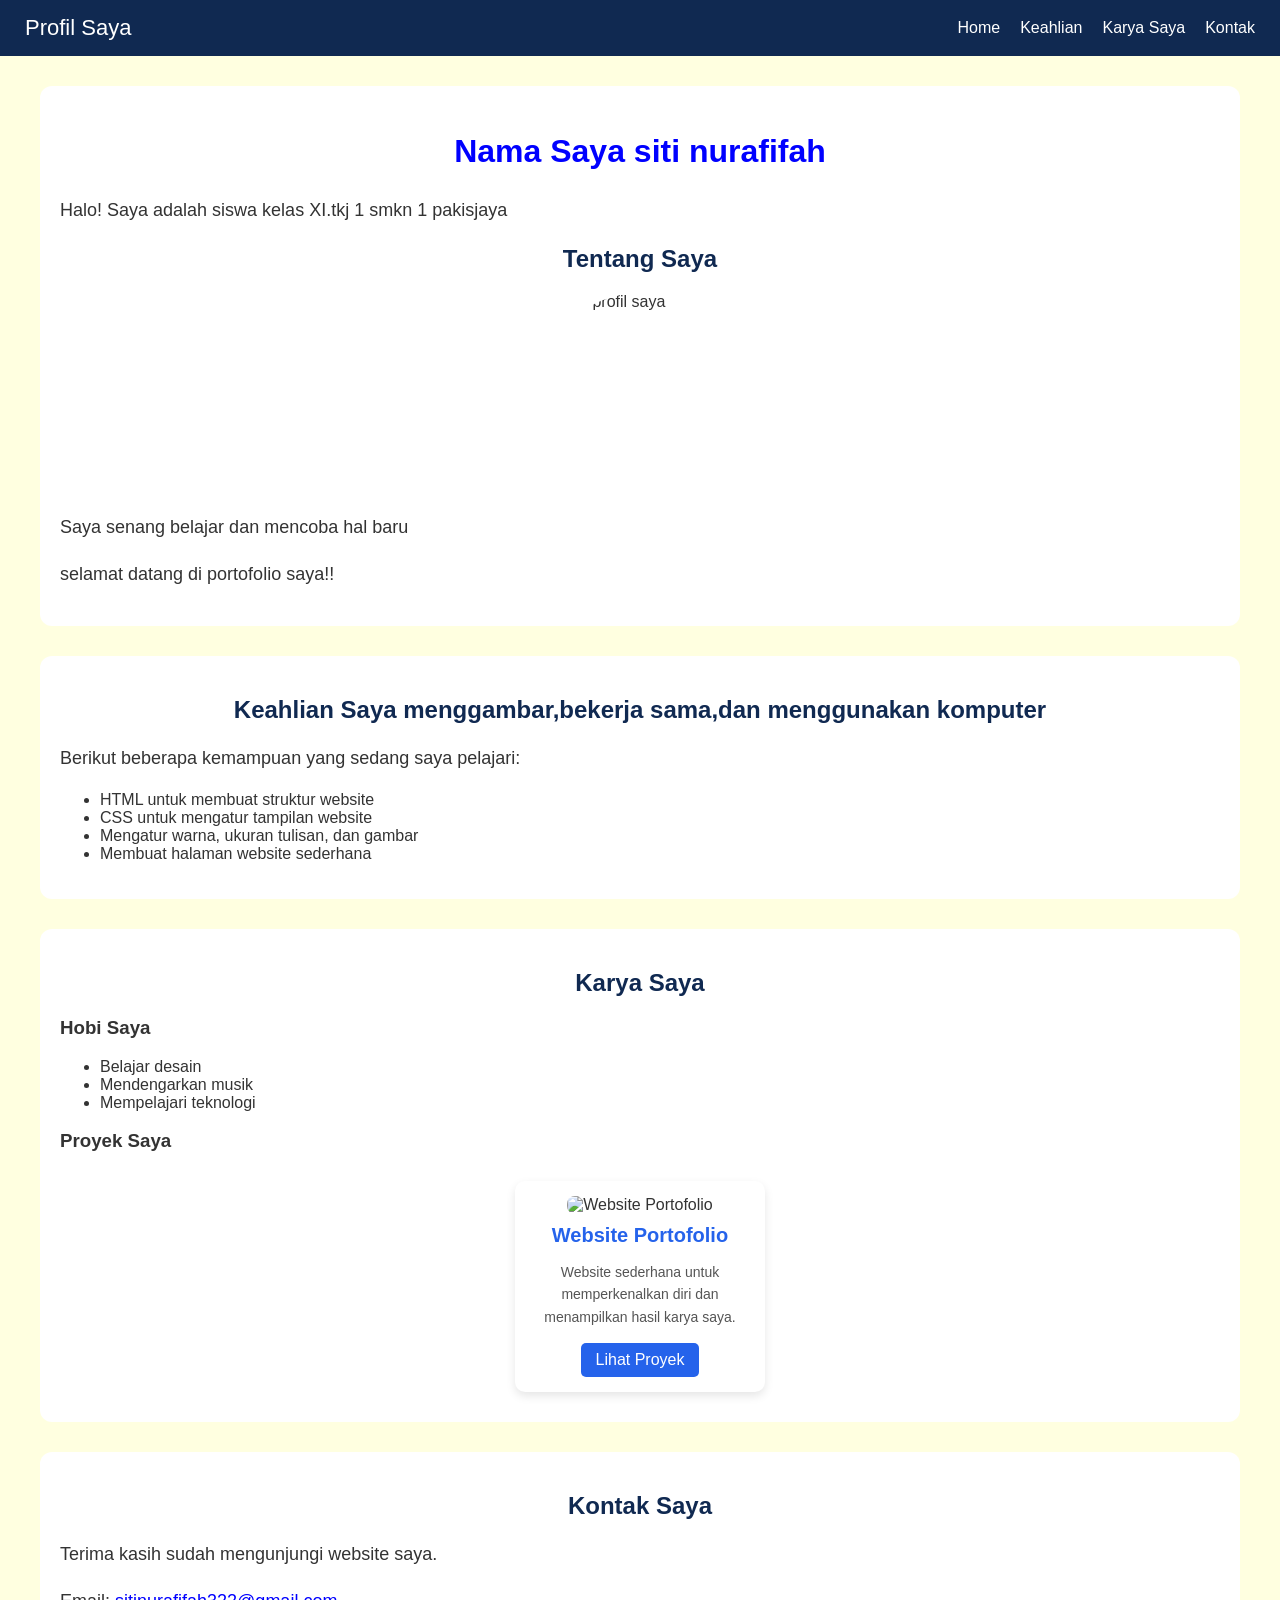
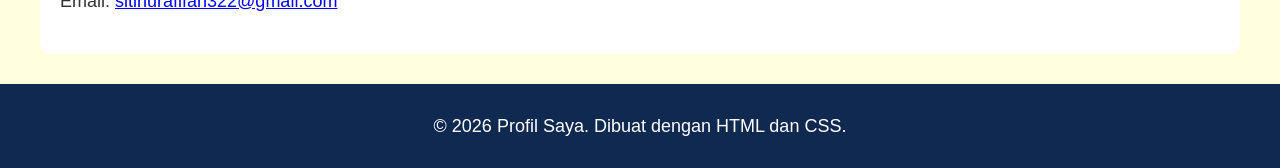
==== index.html @ 24346b57 "Update and rename Afifah.html to index.html" ====
<!DOCTYPE html>
<html lang="id">
<head>
    <meta charset="UTF-8">
    <meta name="viewport" content="width=device-width, initial-scale=1.0">
    <title>Profil Saya</title>

    <!-- Menghubungkan HTML dengan CSS -->
    <link rel="stylesheet" href="style.css">
    <link rel="stylesheet" href="responsive.css">
</head>
<body>

    <!-- NAVBAR: BAGIAN BARU -->
    <nav>
        <div class="logo">Profil Saya</div>

        <ul>
            <li><a href="#home">Home</a></li>
            <li><a href="#keahlian">Keahlian</a></li>
            <li><a href="#karya">Karya Saya</a></li>
            <li><a href="#kontak">Kontak</a></li>
        </ul>
    </nav>

    <!-- HOME: PENGEMBANGAN KONTEN LAMA -->
    <section id="home">
        <h1>Nama Saya siti nurafifah</h1>

        <p>
            Halo! Saya adalah siswa kelas XI.tkj 1 smkn 1 pakisjaya
           
        </p>

        <h2>Tentang Saya</h2>

        <img
            src="afifah.webp"
            alt="Foto profil saya"
            class="foto-profil"
        >

        <p>
            Saya senang belajar dan mencoba hal baru
           
        </p>

        <p>
            selamat datang di portofolio saya!!
          
        </p>
    </section>

    <!-- KEAHLIAN: BAGIAN BARU -->
    <section id="keahlian">
        <h2>Keahlian Saya menggambar,bekerja sama,dan menggunakan komputer</h2>

        <p>Berikut beberapa kemampuan yang sedang saya pelajari:</p>

        <ul class="daftar-keahlian">
            <li>HTML untuk membuat struktur website</li>
            <li>CSS untuk mengatur tampilan website</li>
            <li>Mengatur warna, ukuran tulisan, dan gambar</li>
            <li>Membuat halaman website sederhana</li>
        </ul>
    </section>

    <!-- KARYA SAYA -->
    <section id="karya">
        <h2>Karya Saya</h2>

        <h3>Hobi Saya</h3>

        <ul>
            <li>Belajar desain</li>
            <li>Mendengarkan musik</li>
            <li>Mempelajari teknologi</li>
        </ul>

        <h3>Proyek Saya</h3>

        <!-- WADAH UNTUK SEMUA CARD -->
        <div class="container-card">

            <!-- CARD 1 -->
            <div class="card">
                <img src="afifah .png"
                     alt="Website Portofolio">

                <h3>Website Portofolio</h3>

                <p>
                    Website sederhana untuk memperkenalkan
                    diri dan menampilkan hasil karya saya.
                </p>

                <a href="#">Lihat Proyek</a>
            </div>

           

        </div>
    </section>

    <!-- KONTAK: BAGIAN BARU -->
    <section id="kontak">
        <h2>Kontak Saya</h2>

        <p>Terima kasih sudah mengunjungi website saya.</p>

        
            <p>

                Email: 
                <a href="mailto: sitinurafifah322@gmail.com"> 
    
                           sitinurafifah322@gmail.com
                
            </a>
        </p>
    </section>

    <!-- FOOTER -->
    <footer>
        <p>&copy; 2026 Profil Saya. Dibuat dengan HTML dan CSS.</p>
    </footer>

</body>
</html>
---- style.css ----
/* =================================
   1. PENGATURAN DASAR
================================= */
body {
    font-family: Arial, sans-serif;
    background-color: lightyellow;
    color: #333333;
    margin: 0;
    padding: 0;
}


/* =================================
   2. NAVBAR - PERTEMUAN 5
================================= */
nav {
    background-color: #102951;
    color: white;
    display: flex;
    justify-content: space-between;
    align-items: center;
    padding: 15px 25px;
}

/* NAMA WEBSITE */
.logo {
    color: white;
    font-size: 22px;
    margin: 0;
}

/* DAFTAR MENU */
nav ul {
    display: flex;
    gap: 20px;
    list-style: none;
    margin: 0;
    padding: 0;
}

/* LINK MENU */
nav a {
    color: white;
    text-decoration: none;
    font-size: 16px;
    transition: 0.3s;
}

/* EFEK HOVER NAVBAR */
nav a:hover {
    color: #60a5fa;
}


/* =================================
   3. BAGIAN KONTEN WEBSITE
================================= */
section {
    background-color: white;
    width: 80%;
    max-width: 800px;
    margin: 30px auto;
    padding: 20px;
    border-radius: 12px;
}


/* =================================
   4. JUDUL UTAMA
================================= */
h1 {
    color: blue;
    font-size: 32px;
    text-align: center;
}


/* =================================
   5. JUDUL BAGIAN
================================= */
section h2 {
    color: #102951;
    text-align: center;
}


/* =================================
   6. PARAGRAF
================================= */
p {
    font-size: 18px;
    line-height: 1.6;
}

/* DESKRIPSI DI BAGIAN HOME */
.deskripsi {
    text-align: center;
}


/* =================================
   7. FOTO PROFIL
================================= */
.foto-profil {
    display: block;
    width: 200px;
    height: 200px;
    object-fit: cover;
    border-radius: 50%;
    margin: 20px auto;

    /* TAMBAHAN P8 */
    transition: 0.3s;
}

/* EFEK HOVER FOTO - P8 */
.foto-profil:hover {
    transform: scale(1.05);
}


/* =================================
   8. LINK DI DALAM KONTEN
================================= */
section a {
    color: blue;
}


/* =================================
   9. WADAH UNTUK SEMUA CARD
================================= */
.container-card {
    display: flex;
    gap: 20px;
    flex-wrap: wrap;
    justify-content: center;
}


/* =================================
   10. TAMPILAN CARD
================================= */
.card {
    width: 250px;
    padding: 15px;
    margin: 10px;
    background-color: white;
    border-radius: 10px;
    box-shadow: 0 4px 10px rgba(0, 0, 0, 0.1);
    text-align: center;

    /* TAMBAHAN P8 */
    transition: transform 0.3s, box-shadow 0.3s;
}

/* EFEK HOVER CARD - P8 */
.card:hover {
    transform: translateY(-5px);
    box-shadow: 0 8px 15px rgba(0, 0, 0, 0.2);
}


/* =================================
   11. GAMBAR DALAM CARD
================================= */
.card img {
    width: 100%;
    height: 150px;
    object-fit: cover;
    border-radius: 8px;
}


/* =================================
   12. JUDUL CARD
================================= */
.card h3 {
    color: #2563eb;
    font-size: 20px;
    margin: 10px 0;
}


/* =================================
   13. DESKRIPSI CARD
================================= */
.card p {
    font-size: 14px;
    color: #555;
    margin-bottom: 15px;
}


/* =================================
   14. TOMBOL LIHAT PROYEK
================================= */
.card a {
    display: inline-block;
    background-color: #2563eb;
    color: white;
    padding: 8px 15px;
    text-decoration: none;
    border-radius: 5px;

    /* TAMBAHAN P8 */
    transition: 0.3s;
}


/* EFEK HOVER TOMBOL */
.card a:hover {
    background-color: #1e40af;

    /* TAMBAHAN P8 */
    transform: scale(1.05);
}


/* =================================
   15. BAGIAN PENUTUP
================================= */
footer {
    background-color: #102951;
    color: white;
    text-align: center;
    padding: 10px;
    margin-top: 30px;
}
---- responsive.css ----
/* =================================
   RESPONSIVE LAPTOP / KOMPUTER
================================= */
@media (min-width: 1025px) {

    section {
        width: calc(100% - 80px);
        max-width: 1200px;
        margin: 30px auto;
        padding: 20px;
        box-sizing: border-box;
    }

    .container-card {
        display: flex;
        flex-direction: row;
        flex-wrap: wrap;
        justify-content: center;
        gap: 20px;
    }

    .card {
        width: 250px;
        margin: 10px;
        box-sizing: border-box;
    }

}

/* =================================
   RESPONSIVE TABLET
================================= */
@media (min-width: 601px) and (max-width: 1024px) {

    .container-card {
        justify-content: center;
        gap: 16px;
    }

    .card {
        box-sizing: border-box;
        width: 45%;
        margin: 0;
    }

}

/* =================================
   RESPONSIVE HP
================================= */
@media (max-width: 600px) {

    .container-card {
        flex-direction: column;
        flex-wrap: nowrap;
        align-items: center;
        gap: 16px;
    }

    .card {
        box-sizing: border-box;
        width: 90%;
        margin: 0;
    }

    nav {
        padding: 12px;
    }

    nav ul {
        gap: 10px;
        flex-wrap: wrap;
        justify-content: center;
    }

    nav a {
        font-size: 12px;
    }

    h1 {
        font-size: 26px;
    }

    h2 {
        font-size: 22px;
    }

    .card img {
        width: 100%;
        height: 150px;
        object-fit: cover;
    }

}
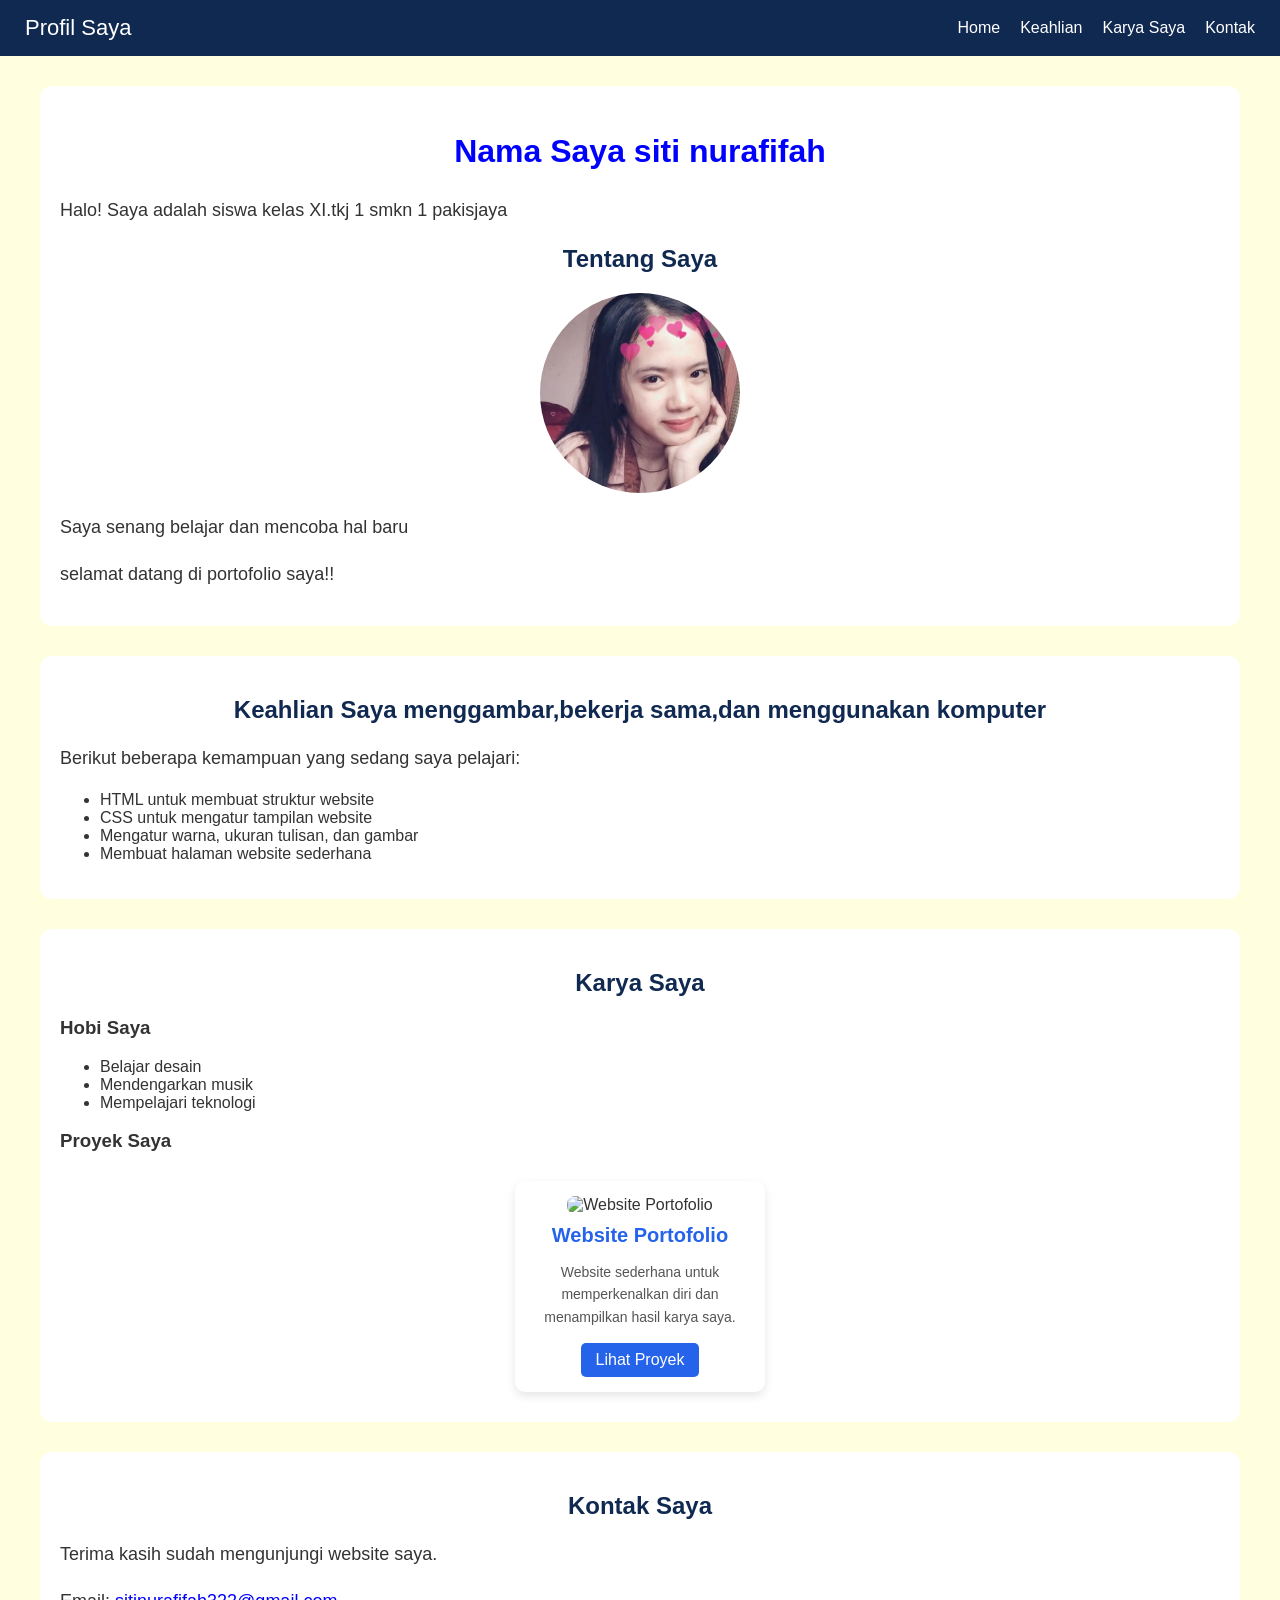
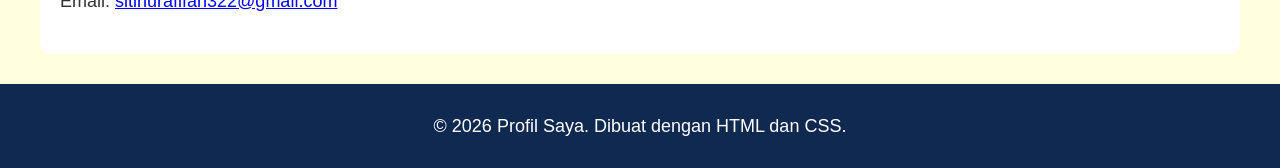
==== commit 43120dae: "Update index.html" ====
--- a/index.html
+++ b/index.html
@@ -35,7 +35,7 @@
         <h2>Tentang Saya</h2>
 
         <img
-            src="afifah.webp"
+            src="Afifah.webp"
             alt="Foto profil saya"
             class="foto-profil"
         >
@@ -84,7 +84,7 @@
 
             <!-- CARD 1 -->
             <div class="card">
-                <img src="afifah .png"
+                <img src="Afifah.png"
                      alt="Website Portofolio">
 
                 <h3>Website Portofolio</h3>
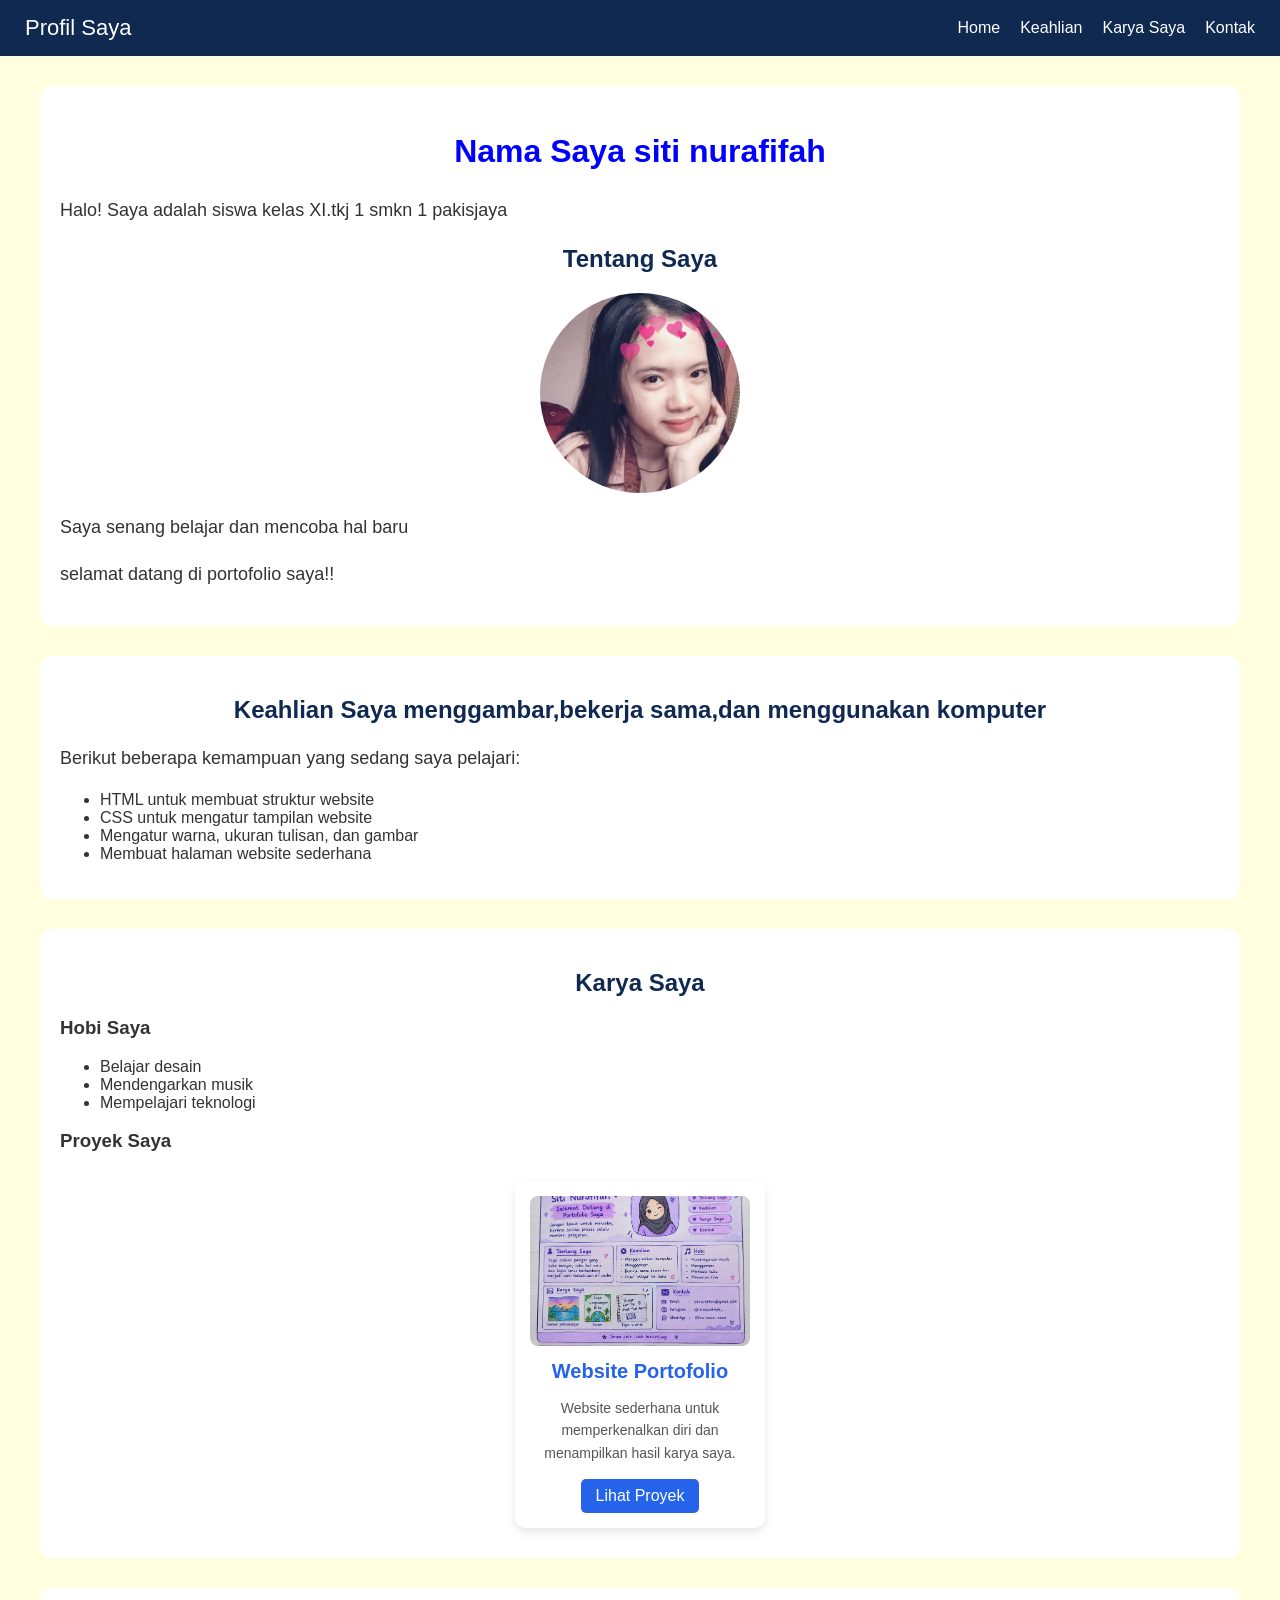
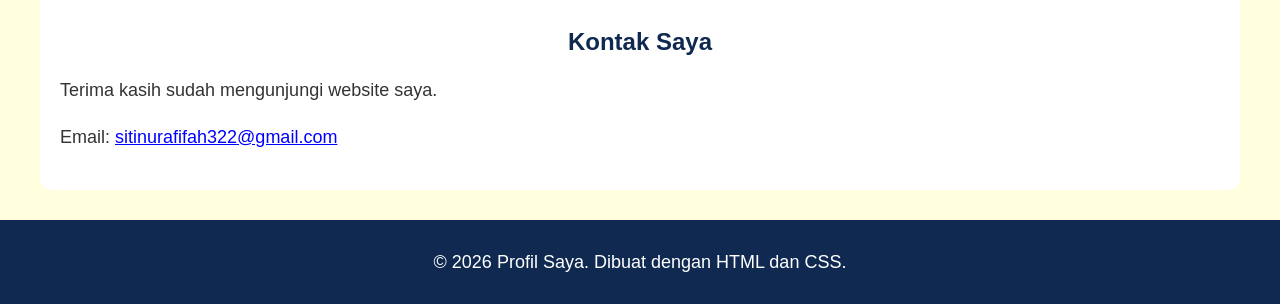
==== commit 9783c350: "Update index.html" ====
--- a/index.html
+++ b/index.html
@@ -84,7 +84,7 @@
 
             <!-- CARD 1 -->
             <div class="card">
-                <img src="Afifah.png"
+                <img src="Afifah .png"
                      alt="Website Portofolio">
 
                 <h3>Website Portofolio</h3>
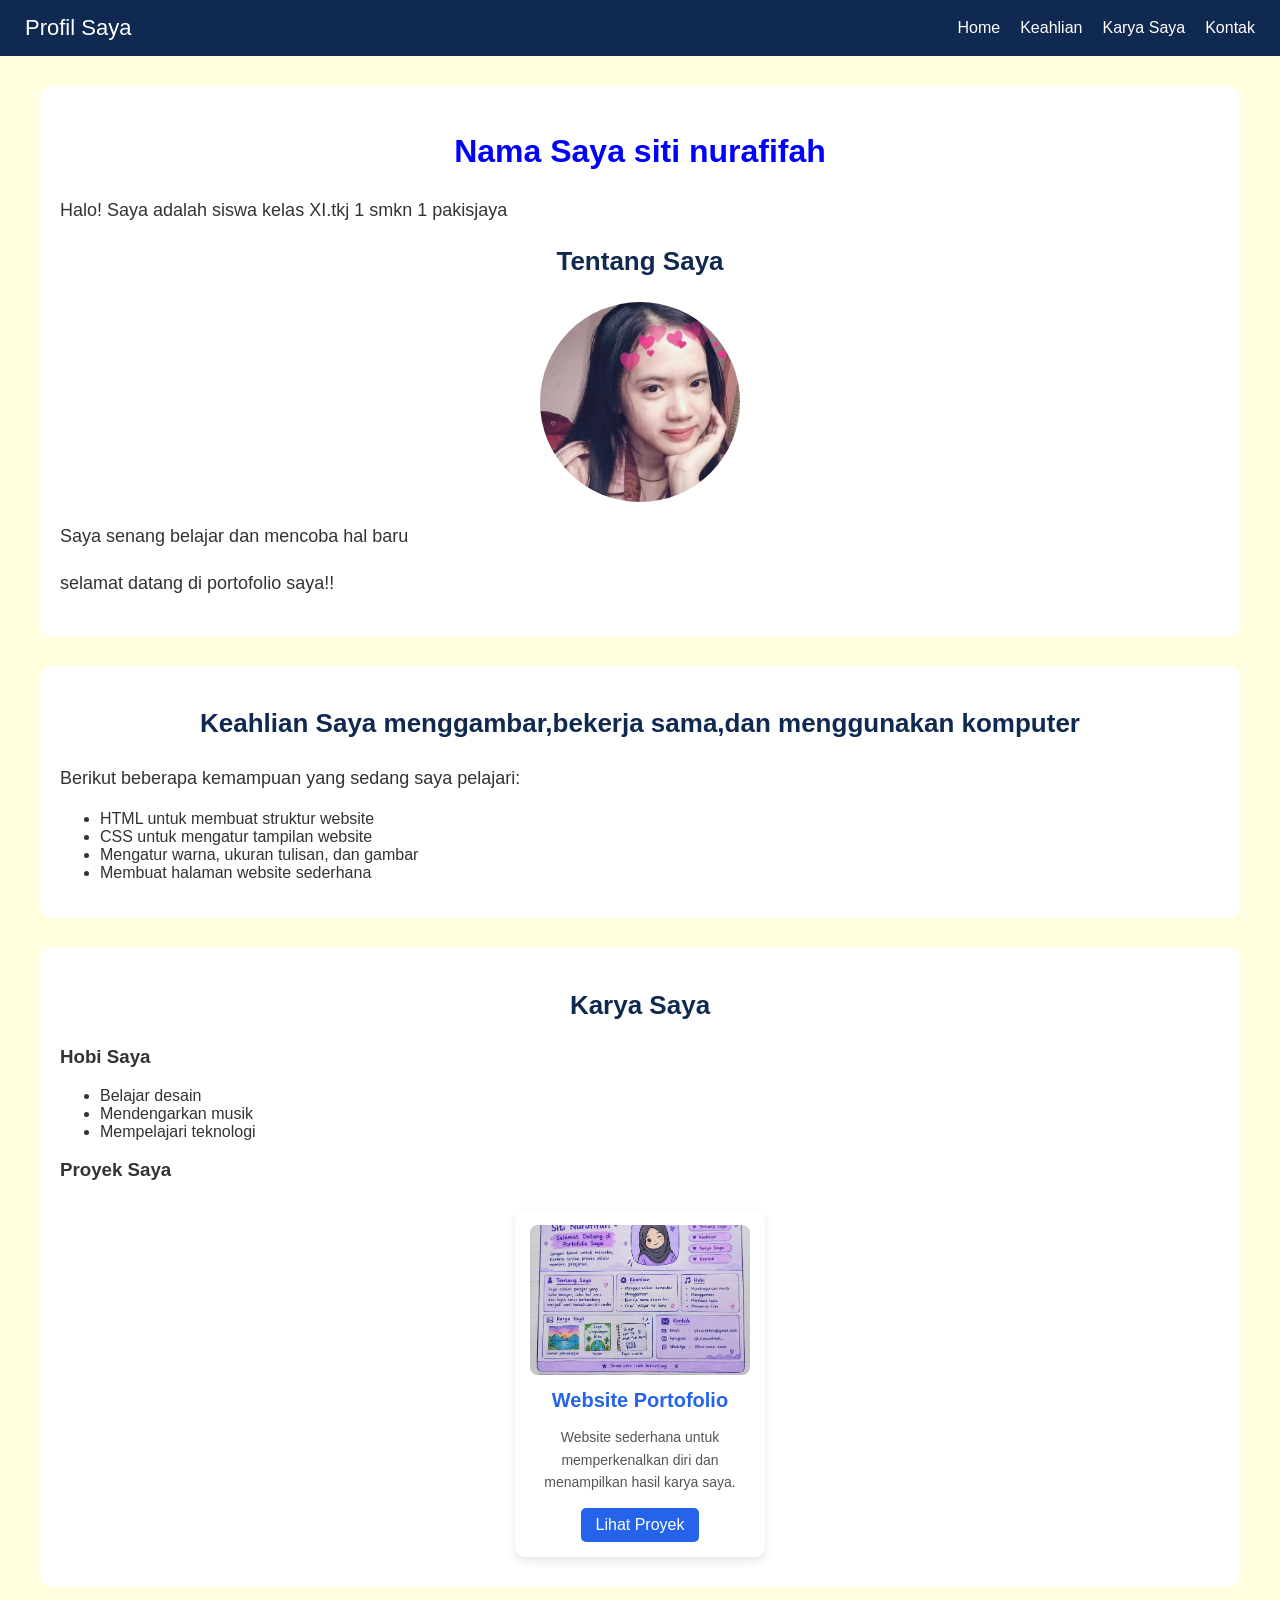
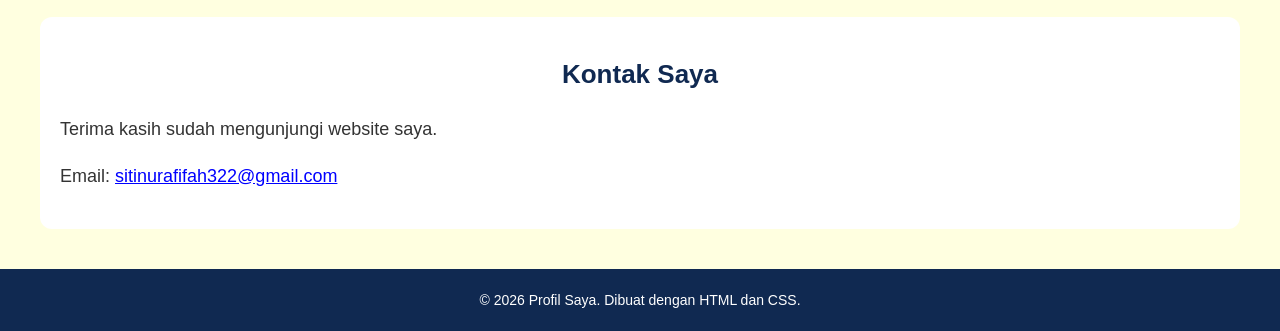
==== commit 5f02ff5a: "Update index.html" ====
--- a/index.html
+++ b/index.html
@@ -63,8 +63,8 @@
             <li>Mengatur warna, ukuran tulisan, dan gambar</li>
             <li>Membuat halaman website sederhana</li>
         </ul>
+        
     </section>
-
     <!-- KARYA SAYA -->
     <section id="karya">
         <h2>Karya Saya</h2>
--- a/style.css
+++ b/style.css
@@ -226,4 +226,93 @@
     text-align: center;
     padding: 10px;
     margin-top: 30px;
-}+}
+/* MEMPERBAIKI TAMPILAN HOME */
+.home {
+    text-align: center;
+    padding: 40px 30px;
+}
+
+.home h1 {
+    font-size: 36px;
+    margin-bottom: 12px;
+}
+
+.home-subtitle {
+    color: #64748b;
+    font-size: 18px;
+}
+
+.home-description {
+    max-width: 650px;
+    margin: 20px auto;
+    line-height: 1.8;
+}
+
+
+/* MEMPERBAIKI JUDUL SECTION */
+section h2 {
+    font-size: 26px;
+    margin-bottom: 25px;
+    color: #102951;
+}
+
+
+/* MEMPERBAIKI DAFTAR KEAHLIAN */
+.skill-list {
+    list-style: none;
+    padding: 0;
+    max-width: 600px;
+    margin: 20px auto;
+}
+
+.skill-list li {
+    background-color: #eff6ff;
+    padding: 12px 16px;
+    margin-bottom: 10px;
+    border-radius: 8px;
+    border-left: 4px solid #2563eb;
+    transition: 0.3s;
+}
+
+.skill-list li:hover {
+    background-color: #dbeafe;
+    transform: translateX(5px);
+}
+
+
+/* MEMPERBAIKI TAMPILAN KONTAK */
+.contact {
+    text-align: center;
+}
+
+.contact-button {
+    display: inline-block;
+    background-color: #2563eb;
+    color: white;
+    padding: 12px 22px;
+    border-radius: 8px;
+    text-decoration: none;
+    transition: 0.3s;
+}
+
+.contact-button:hover {
+    background-color: #1e40af;
+    transform: scale(1.05);
+}
+
+
+/* MEMPERBAIKI FOOTER */
+footer {
+    background-color: #102951;
+    color: white;
+    text-align: center;
+    padding: 20px;
+    margin-top: 40px;
+}
+
+footer p {
+    margin: 0;
+    font-size: 14px;
+    line-height: 1.6;
+}
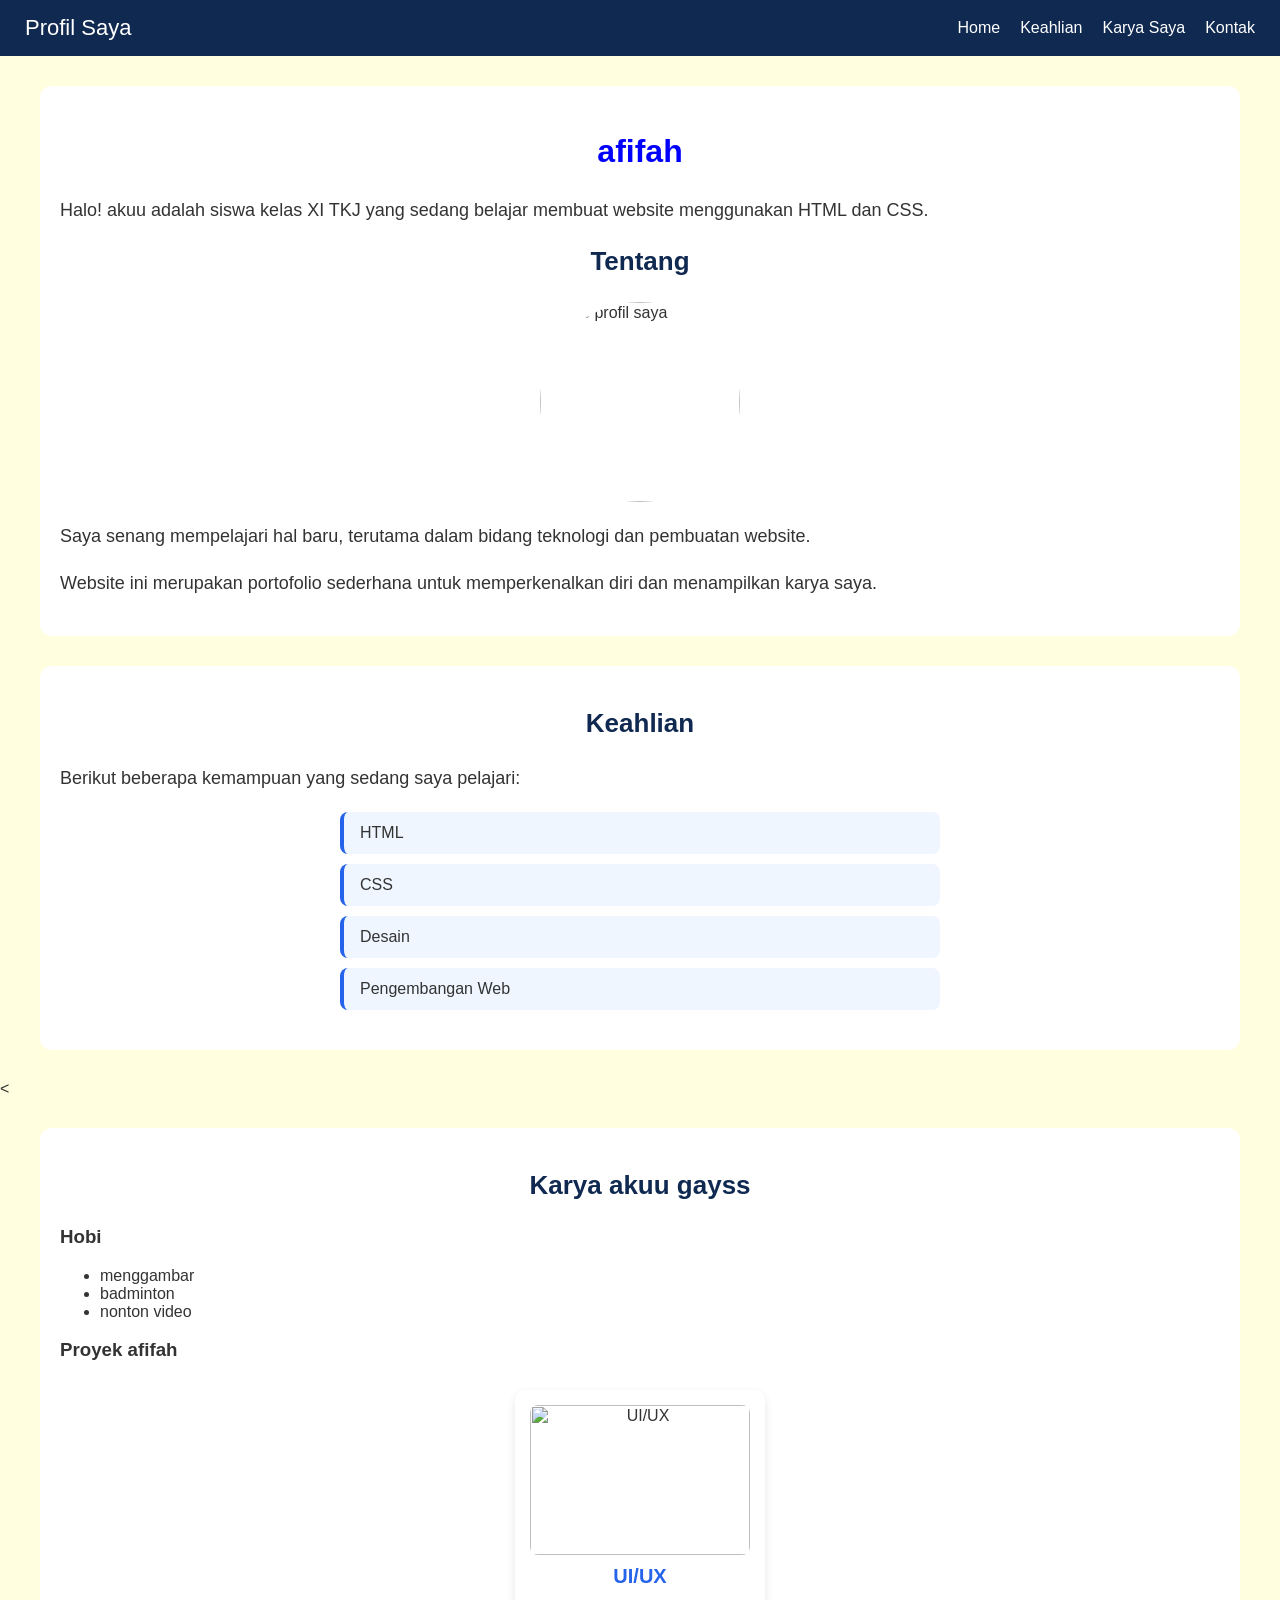
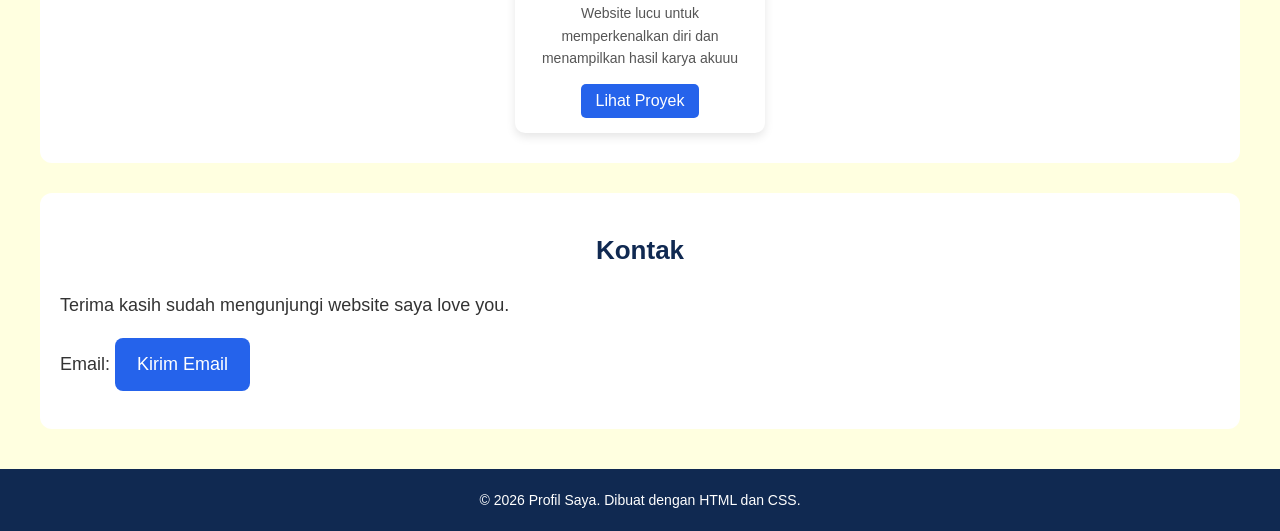
==== commit 85101329: "Update index.html" ====
--- a/index.html
+++ b/index.html
@@ -1,4 +1,4 @@
-<!DOCTYPE html>
+<! html>
 <html lang="id">
 <head>
     <meta charset="UTF-8">
@@ -25,98 +25,94 @@
 
     <!-- HOME: PENGEMBANGAN KONTEN LAMA -->
     <section id="home">
-        <h1>Nama Saya siti nurafifah</h1>
+        <h1>afifah</h1>
 
         <p>
-            Halo! Saya adalah siswa kelas XI.tkj 1 smkn 1 pakisjaya
-           
+            Halo! akuu adalah siswa kelas XI TKJ yang sedang belajar
+            membuat website menggunakan HTML dan CSS.
         </p>
 
-        <h2>Tentang Saya</h2>
+        <h2>Tentang</h2>
 
         <img
-            src="Afifah.webp"
+            src="afifah.webp"
             alt="Foto profil saya"
             class="foto-profil"
         >
 
         <p>
-            Saya senang belajar dan mencoba hal baru
-           
+            Saya senang mempelajari hal baru, terutama dalam bidang
+            teknologi dan pembuatan website.
         </p>
 
         <p>
-            selamat datang di portofolio saya!!
-          
+            Website ini merupakan portofolio sederhana untuk
+            memperkenalkan diri dan menampilkan karya saya.
         </p>
     </section>
 
     <!-- KEAHLIAN: BAGIAN BARU -->
     <section id="keahlian">
-        <h2>Keahlian Saya menggambar,bekerja sama,dan menggunakan komputer</h2>
+        <h2>Keahlian</h2>
 
         <p>Berikut beberapa kemampuan yang sedang saya pelajari:</p>
 
-        <ul class="daftar-keahlian">
-            <li>HTML untuk membuat struktur website</li>
-            <li>CSS untuk mengatur tampilan website</li>
-            <li>Mengatur warna, ukuran tulisan, dan gambar</li>
-            <li>Membuat halaman website sederhana</li>
-        </ul>
+<ul class="skill-list">
+    <li>HTML</li>
+    <li>CSS</li>
+    <li>Desain</li>
+    <li>Pengembangan Web</li>
+</ul>
         
     </section>
-    <!-- KARYA SAYA -->
+    <<!-- KARYA SAYA -->
     <section id="karya">
-        <h2>Karya Saya</h2>
+        <h2>Karya akuu gayss</h2>
 
-        <h3>Hobi Saya</h3>
+        <h3>Hobi</h3>
 
         <ul>
-            <li>Belajar desain</li>
-            <li>Mendengarkan musik</li>
-            <li>Mempelajari teknologi</li>
+            <li>menggambar</li>
+            <li>badminton</li>
+            <li>nonton video</li>
         </ul>
 
-        <h3>Proyek Saya</h3>
+        <h3>Proyek afifah</h3>
 
         <!-- WADAH UNTUK SEMUA CARD -->
         <div class="container-card">
 
             <!-- CARD 1 -->
             <div class="card">
-                <img src="Afifah .png"
-                     alt="Website Portofolio">
+                <img src="projekafifah/Afifah .png"
+                     alt="UI/UX">
 
-                <h3>Website Portofolio</h3>
+                <h3>UI/UX</h3>
 
                 <p>
-                    Website sederhana untuk memperkenalkan
-                    diri dan menampilkan hasil karya saya.
+                    Website lucu untuk memperkenalkan
+                    diri dan menampilkan hasil karya akuuu
                 </p>
 
                 <a href="#">Lihat Proyek</a>
             </div>
 
-           
 
         </div>
     </section>
 
     <!-- KONTAK: BAGIAN BARU -->
     <section id="kontak">
-        <h2>Kontak Saya</h2>
+        <h2>Kontak </h2>
 
-        <p>Terima kasih sudah mengunjungi website saya.</p>
+        <p>Terima kasih sudah mengunjungi website saya love you.</p>
 
-        
-            <p>
-
-                Email: 
-                <a href="mailto: sitinurafifah322@gmail.com"> 
-    
-                           sitinurafifah322@gmail.com
-                
-            </a>
+        <p>
+            Email:
+<a href="mailto:sitinurafifah322@gmail.com"
+   class="contact-button">
+    Kirim Email
+</a>
         </p>
     </section>
 
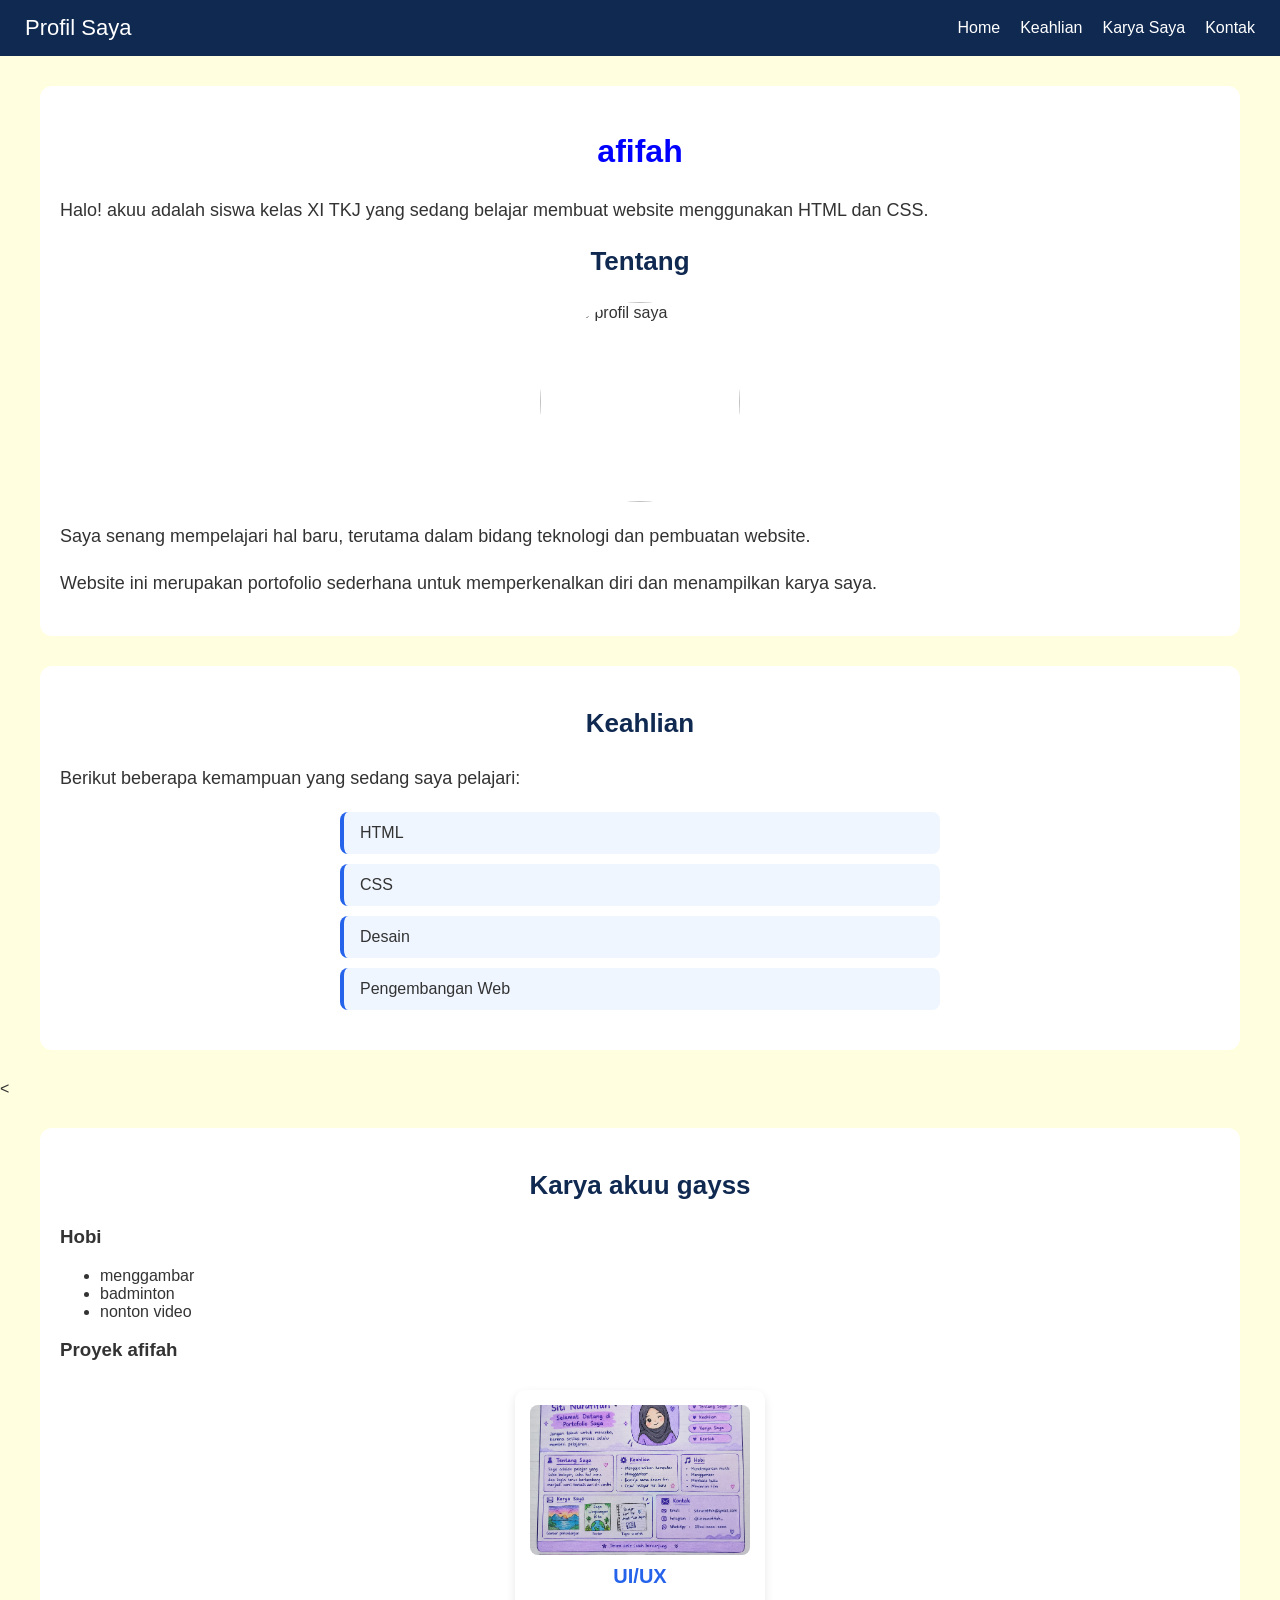
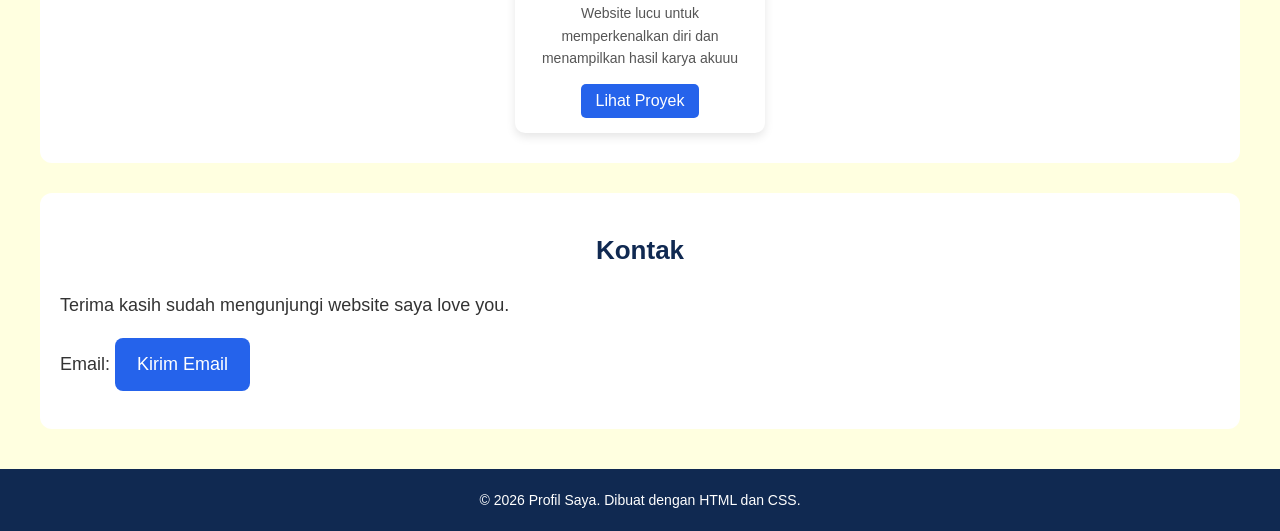
==== commit 40c8406f: "Update index.html" ====
--- a/index.html
+++ b/index.html
@@ -84,7 +84,7 @@
 
             <!-- CARD 1 -->
             <div class="card">
-                <img src="projekafifah/Afifah .png"
+                <img src="Afifah .png"
                      alt="UI/UX">
 
                 <h3>UI/UX</h3>
